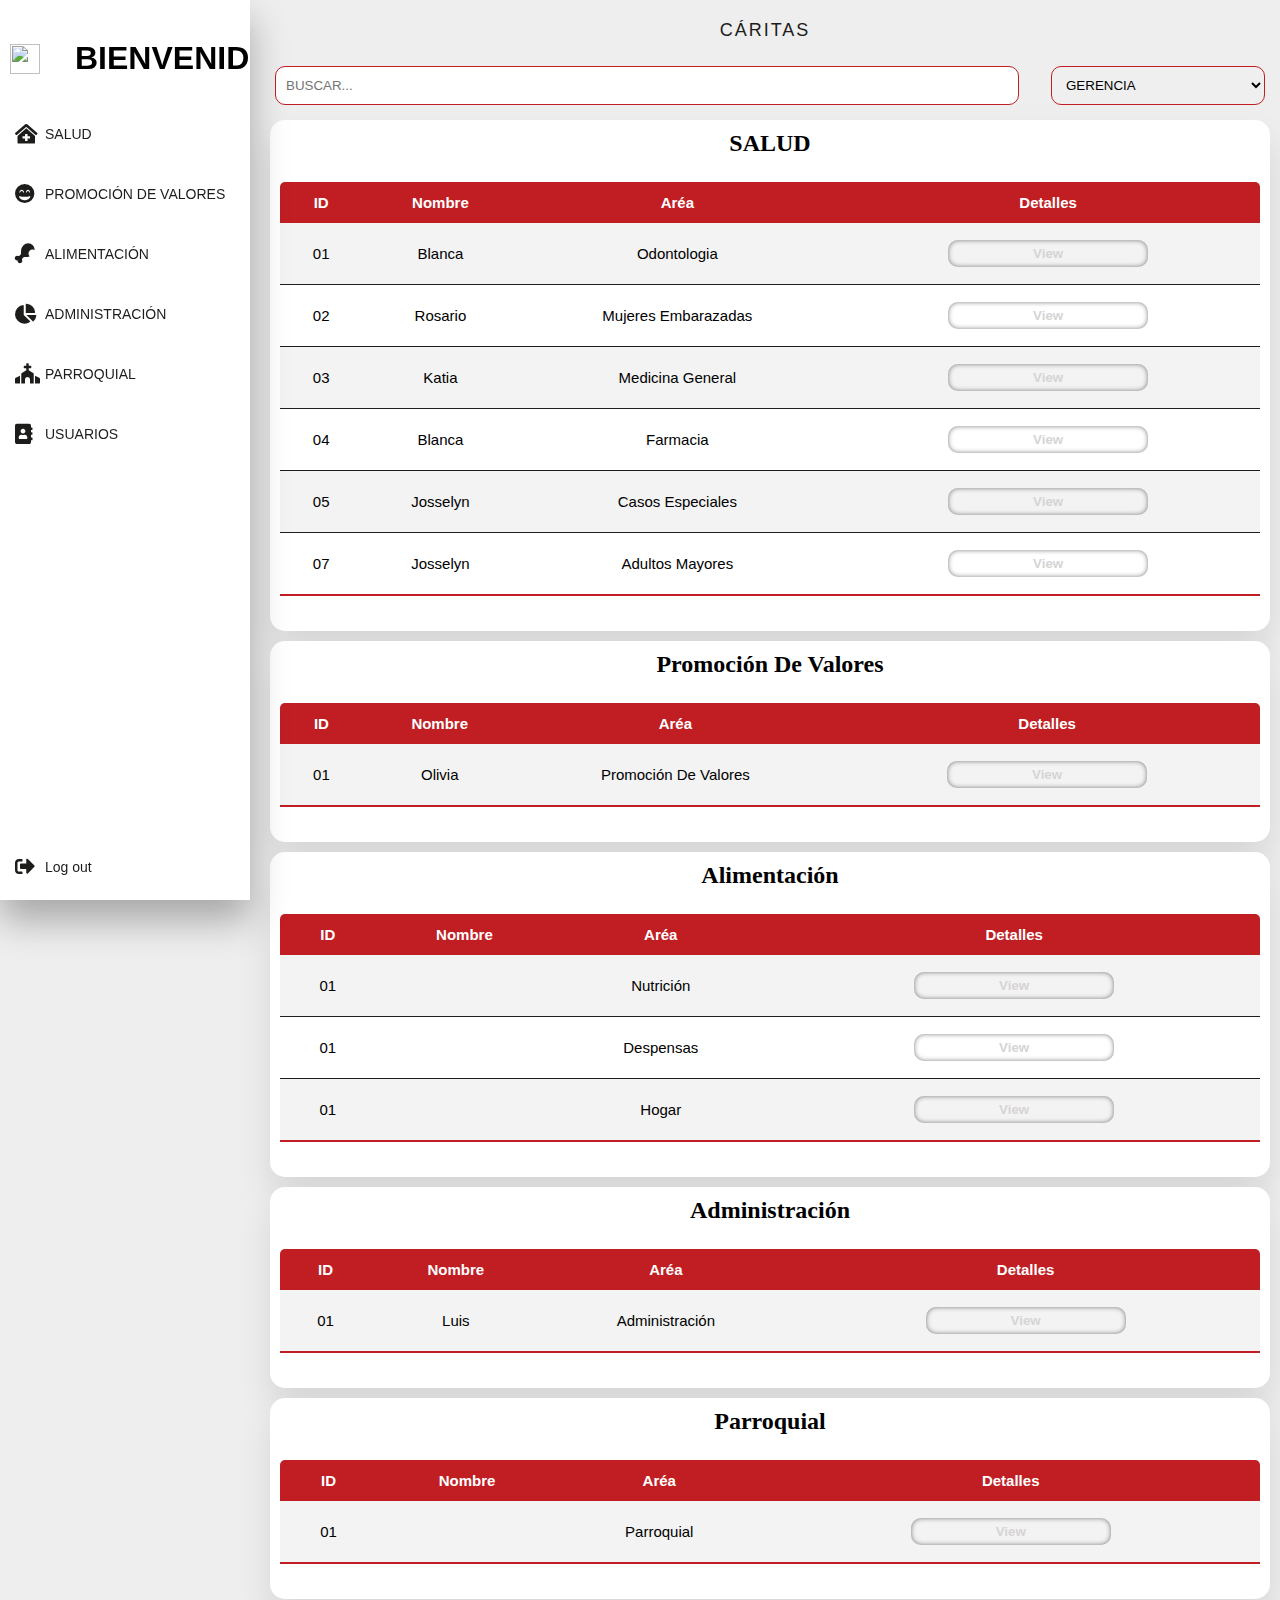
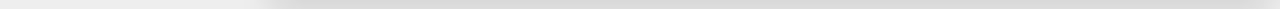
==== index.html @ 65064e95 "Add files via upload" ====
<!DOCTYPE html>
<html lang="en">
<head>
  <meta charset="UTF-8">
  <meta name="viewport" content="width=device-width, initial-scale=1.0">
  <link rel="shortcut icon" href="assets/logo caritas mini.svg">
  <link rel="stylesheet" href="styles.css">
  <link rel="stylesheet" href="https://cdnjs.cloudflare.com/ajax/libs/font-awesome/5.15.4/css/all.min.css" />

  <title>REGISTROS</title>
</head>
<body>
  <body>
    <div class="container">
      <nav>
        <div class="navbar">
          <div class="logo">
            <img src="assets/logo caritas mini.svg" alt="">
            <h1>bienvenido</h1>
          </div>
          <ul>
            <li><a href="salud.html">
              <i class="fas fa-clinic-medical"></i>
              <span class="nav-item">SALUD</span>
            </a></li>
            <li><a href="provalores.html">
              <i class="fas fa-grin-beam"></i>
              <span class="nav-item">PROMOCIÓN DE VALORES</span>
            </a></li>
            <li><a href="alimentacion.html">
              <i class="fas fa-drumstick-bite"></i>
              <span class="nav-item">ALIMENTACIÓN</span>
            </a></li>
            <li><a href="admin.html">
              <i class="fas fa-chart-pie"></i>
              <span class="nav-item">ADMINISTRACIÓN</span>
            </a></li>
            <li><a href="parroquial.html">
              <i class="fas fa-church"></i>
              <span class="nav-item">PARROQUIAL</span>
            </a></li>
            <li><a href="usuarios.html">
              <i class="fas fa-address-book"></i>
              <span class="nav-item">USUARIOS</span>
            </a></li>
            
            <li><a href="login.html" class="logout">
              <i class="fas fa-sign-out-alt"></i>
              <span class="nav-item">Log out</span>
            </a></li>
          </ul>
        </div>
      </nav>

      <section class="main">
        <div class="main-top">
          <p>cáritas</p>
        </div>
        <div class="main-body">
        
        <div class="search_bar">
          <input type="search" placeholder="BUSCAR...">
          <select name="" id="">
            <option>GERENCIA</option>
            <option>Salud</option>
            <option>PROMOCIÓN DE VALORES</option>
            <option>ALIMENTACIÓN</option>
            <option>ADMINISTRACIÓN</option>
            <option>PARROQUIAL</option>
          </select>
         
        </div>
         <!--salud-->
        <section class="tablas">
          <div class="tablas-list">
            <h2 class="alinear-centro">SALUD</h2>
            <table class="table alinear-centro">
              <thead>
                <tr>
                  <th>ID</th>
                  <th>nombre</th>
                  <th>aréa</th>
                  <th>detalles</th>
                </tr>
              </thead>
              <tbody>
                <tr>
                  <td>01</td>
                  <td>blanca</td>
                  <td>odontologia</td>
                  <td><button>View</button></td>
                </tr>
                <tr>
                  <td>02</td>
                  <td>rosario</td>
                  <td>mujeres embarazadas</td>
                  <td><button>View</button></td>
                </tr>
                <tr>
                  <td>03</td>
                  <td>katia</td>
                  <td>medicina general</td>
                  <td><button>View</button></td>
                </tr>
                <tr>
                  <td>04</td>
                  <td>blanca</td>
                  <td>farmacia</td>
                  <td><button>View</button></td>
                </tr>
                <tr>
                  <td>05</td>
                  <td>josselyn</td>
                  <td>casos especiales</td>
                  <td><button>View</button></td>
                </tr>
                
                <tr>
                  <td>07</td>
                  <td>josselyn</td>
                  <td>adultos mayores</td>
                  <td><button>View</button></td>
                </tr>
              </tbody>
            </table>
          </div>
        </section>
        <!--promocion de valores-->
        <section class="tablas">
          <div class="tablas-list">
            <h2 class="alinear-centro">promoción de valores</h2>
            <table class="table alinear-centro">
              <thead>
                <tr>
                  <th>ID</th>
                  <th>nombre</th>
                  <th>aréa</th>
                  <th>detalles</th>
                </tr>
              </thead>
              <tbody>
                <tr>
                  <td>01</td>
                  <td>olivia</td>
                  <td>promoción de valores</td>
                  <td><button>View</button></td>
                </tr>
                </tr>
              </tbody>
            </table>
          </div>
        </section>
         <!--alimentación-->
         <section class="tablas">
          <div class="tablas-list">
            <h2 class="alinear-centro">alimentación</h2>
            <table class="table alinear-centro">
              <thead>
                <tr>
                  <th>ID</th>
                  <th>nombre</th>
                  <th>aréa</th>
                  <th>detalles</th>
                </tr>
              </thead>
              <tbody>
                <tr>
                  <td>01</td>
                  <td></td>
                  <td>nutrición</td>
                  <td><button>View</button></td>
                </tr>
                <tr>
                  <td>01</td>
                  <td></td>
                  <td>despensas</td>
                  <td><button>View</button></td>
                </tr>
                <tr>
                  <td>01</td>
                  <td></td>
                  <td>hogar</td>
                  <td><button>View</button></td>
                </tr>
                
                </tr>
              </tbody>
            </table>
          </div>
        </section>
          <!--admin-->
          <section class="tablas">
            <div class="tablas-list">
              <h2 class="alinear-centro">administración</h2>
              <table class="table alinear-centro">
                <thead>
                  <tr>
                    <th>ID</th>
                    <th>nombre</th>
                    <th>aréa</th>
                    <th>detalles</th>
                  </tr>
                </thead>
                <tbody>
                  <tr>
                    <td>01</td>
                    <td>luis</td>
                    <td>administración</td>
                    <td><button>View</button></td>
                  </tr>
                  
                </tbody>
              </table>
            </div>
          </section>
            <!--parroquial-->
         <section class="tablas">
          <div class="tablas-list">
            <h2 class="alinear-centro">parroquial</h2>
            <table class="table alinear-centro">
              <thead>
                <tr>
                  <th>ID</th>
                  <th>nombre</th>
                  <th>aréa</th>
                  <th>detalles</th>
                </tr>
              </thead>
              <tbody>
                <tr>
                  <td>01</td>
                  <td></td>
                  <td>parroquial</td>
                  <td><button>View</button></td>
                </tr>
               
              </tbody>
            </table>
          </div>
        </section>
</section>

  <script src="script.js"></script>
</body>
</html>
---- styles.css ----
:root {
    /* Colores normales */
    --blanco: #ffffff;
    --gris: #b0b0b0;
    /* Colores establecidos */
    --primario: #C01E23;
    --secundario: #1d1d1b;
    /* Fuentes de texto */
    --fuente_primaria: "Calibri", sans-serif;   
}
h1{margin: 30px 30px;}
h2{font-family: 'Calibri';}
.alinear-centro{text-align: center}

@import url("https://fonts.googleapis.com/css2?family=Poppins:wght@400;500;600;700");
*{
  margin: 0;
  padding: 0;
  outline: none;
  border: none;
  text-decoration: none;
  box-sizing: border-box;
  font-family: "Poppins", sans-serif;
}
body{
  background: #eeeeee;
  height: 100vh;
  
}

.container{
  display: flex;
} /*body login*/
.cuerpo{
  background-color: var(--primario);
  display: flex;
  justify-content: center;
  align-items: center;
  width: 100%;
  height: 100%;
}
nav{
  position: fixed;
  height: 100vh;
  background: var(--blanco);
  width: 250px;
  overflow: hidden;
  z-index: 1000;
  box-shadow: 0 20px 35px rgba(0, 0, 0, 0.3);
}

li{
  list-style-type: none;
  
}
.logo{
  text-align: center;
  align-items: center; /* Centra verticalmente los elementos */
  display: flex;
  margin: 10px 0 0 10px;
  text-transform: uppercase;
}
.logo img{
  width: 30px;
  height: 30px;
  margin-right: 5px; /* Espacio entre la imagen y el texto */
}

/*elementos del sidemenu*/
a{
  color: var(--secundario);
  font-size: 14px;
  display: table;
  width: 500px;
  padding: 15px;
  transition: background-color 0.3s ease;
  left: 0;
  
}
a:hover{
  background-color: var(--primario);
  color: var(--blanco);

}

/*iconos sidemenu*/
nav .fas{
  position: relative;
  width: 20px;
  height: 30px;
  top: 2px;
  font-size: 20px;
}
.nav-item{
  position: relative;
  text-decoration: none;
  margin-left: 10px;
}

.logout{
  position: absolute;
  bottom: 0;

}

/* Main Section */
.main{
  width: 100%;
  margin-left: 250px;
}
.main-top{
  width: 100%;
  margin-top: 10px;
  padding: 10px;
  text-align: center;
  font-size: 18px;
  letter-spacing: 2px;
  text-transform: uppercase;
  color: var(--secundario);
}
.main-body{
  padding: 10px 10px 10px 20px;
}
/*barra superior*/
.search_bar{
  display: flex;
  padding: 5px;
  justify-content: space-between;
  
}
.search_bar input{
  width: 80%;
  padding: 10px;
  border: 1px solid var(--primario);
  border-radius: 10px;
  
}
.search_bar input:focus{
  border: 1px solid var(--secundario);
}
.search_bar select{
  border: 1px solid var(--primario);
  padding: 10px;
  margin-left: 2rem;
  border-radius: 10px;
}

  /*tabla*/
.tablas{
  margin-top: 10px;
  text-transform: capitalize;
}
.tablas-list{
  width: 100%;
  padding: 10px;
  margin-top: 5px;
  background: var(--blanco);
  border-radius: 15px;
  box-shadow: 0 20px 35px rgba(0, 0, 0, 0.1);
}
.table{
  border-collapse: collapse;
  margin: 25px 0;
  font-size: 15px;
  min-width: 100%;
  overflow: hidden;
  border-radius: 5px 5px 0 0;
}
table thead tr{
  color: var(--blanco);
  background: var(--primario);
  text-align: center;
}
.table th,
.table td{
  padding: 12px 15px;
}
.table tbody tr{
  border-bottom: 1px solid var(--secundario);
}
.table tbody tr:nth-of-type(odd){
  background: #f3f3f3;
}

.table tbody tr:last-of-type{
  border-bottom: 2px solid var(--primario);
}
.table button{
  padding: 6px 10px;
  border-radius: 10px;
  cursor: pointer;
  background: transparent;
  border: none;
}
.table button:hover{
  background: var(--primario);
  color: #fff;
  transition: 0.5rem;
}
  
  .login-container {
    text-align: center;
    width: 90%;
  }
  
  .login-container img {
    width:40%;
    margin-bottom: 50px;
  }
  
  #login-form {
    display: inline-block;
  }
  
  input[type="text"],
  input[type="password"],
  button {
    width: 70%;
    padding: 18px;
    margin: 5px;
    border: 1px solid --primario ;
    border-radius: 50px;
    border: 2px solid var(--secundario);
    box-shadow: inset 0 0 5px rgba(0, 0, 0, 0.5);
  }

.password-container {
    position: relative;
  }

#toggle-password {
    position: absolute;
    top: 50%;
    right: 10px;
    transform: translateY(-50%);
    border: none;
    background: none;
    cursor: pointer;
    box-shadow: none;
  }
  
  button {
    width: 200px;
    background-color: var(--primario);
    color: rgb(214, 212, 212);
    font-weight: bold;
    cursor: pointer;
    border-radius: 50px;
  }
  
  button:hover {
    background-color: var(--secundario);
    transition: all 250ms ease-in;
  }

/*boton de menu*/
.boton {
  position: fixed;
  bottom: -10px; /* Ajusta la distancia desde la parte inferior */
  right: 20px; /* Ajusta la distancia desde la derecha */
}

  #mmeennuu {
    display: none;
  }
  
  #mmeennuu:checked ~ .menu {
    width: 1050px;
    border-radius: 15px;
    background-color: var(--blanco);
    border: 3px solid var(--secundario);
    height: 65px;
  }
  #mmeennuu:checked ~ .menu > ul {
    display: inline;
    opacity: 1;
  }
  #mmeennuu:checked ~ .menu > .barry {
    display: none;
  }
  
  .menu {
    display: inline-block;
    background-color: var(--secundario);
    width: 80px;
    height: 80px;
    border-radius: 50%;
    margin: 30px auto;
    overflow: hidden;
    cursor: pointer;
    transition: all 0.5s ease-in-out;
    -webkit-transition: all 0.5s ease-in-out;
    -moz-transition: all 0.5s ease-in-out;
    -o-transition: all 0.5s ease-in-out;
    -ms-transition: all 0.5s ease-in-out;
  }
  .menu div.barry {
    width: 30px;
    margin: 30px auto;
  }
  .menu div.barry .bar {
    display: block;
    width: 100%;
    height: 5px;
    margin-top: 3px;
    border-radius: 2px;
    background-color: var(--blanco);
  }
  .menu ul {
    opacity: 0;
    display: none;
    transition: all 0.5s ease-in-out;
    -webkit-transition: all 0.5s ease-in-out;
    -moz-transition: all 0.5s ease-in-out;
    -o-transition: all 0.5s ease-in-out;
    -ms-transition: all 0.5s ease-in-out;
    list-style-type: none;
    padding: 0;
    width: 500px;
    text-align: center;
    margin-bottom: 0;
  }
  .menu ul li {
    display: inline;
    
  }
  .menu ul li a {
    text-decoration: none;
    display: inline-block;
    padding: 15px 25px;
    color: var(--primario);
    font-size: 20px;
    transition: all 0.3s ease-in-out;
    -webkit-transition: all 0.3s ease-in-out;
    -moz-transition: all 0.3s ease-in-out;
    -o-transition: all 0.3s ease-in-out;
    -ms-transition: all 0.3s ease-in-out;
    border: 3px solid transparent;
    border-radius: 5px;
    width: 33%;
  }
  .menu ul li a:hover {
    color: var(--blanco);
  }
  .menu ul li a:target {
    border-bottom-color: #F44336;
  }
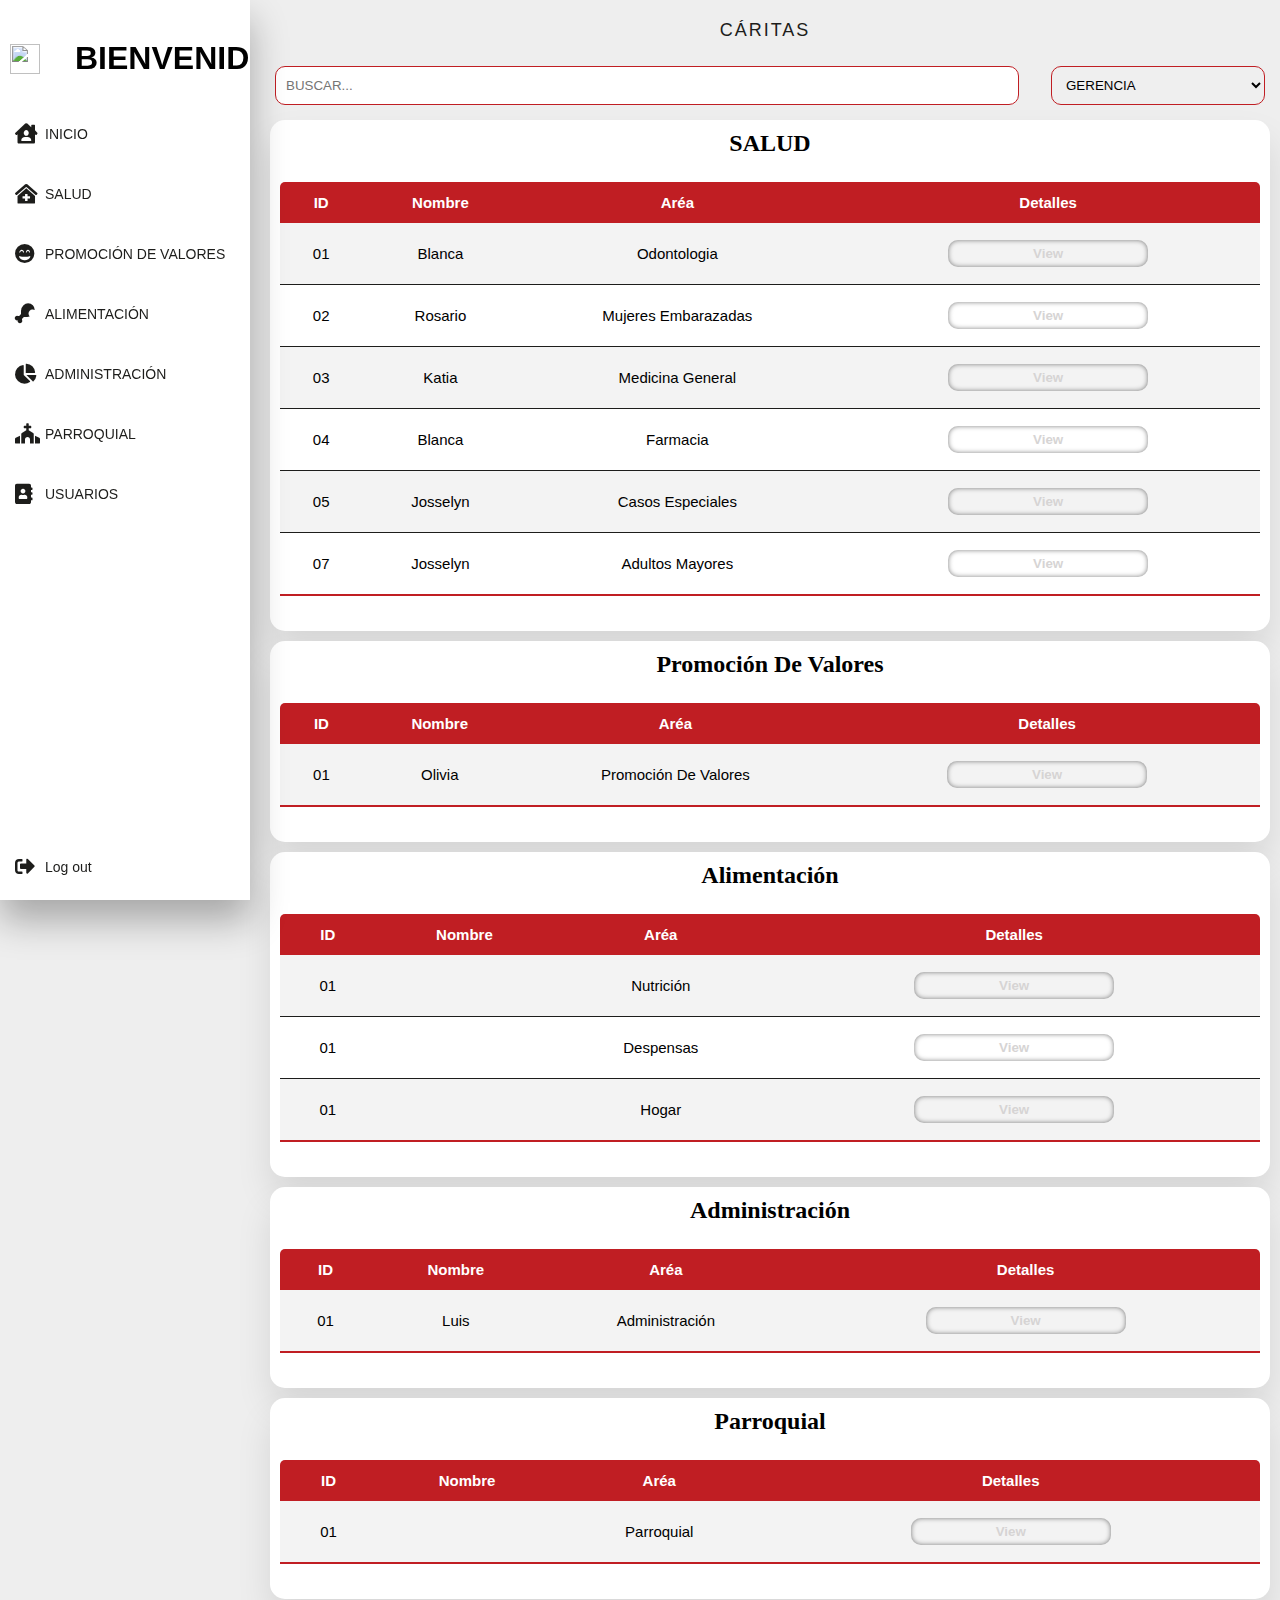
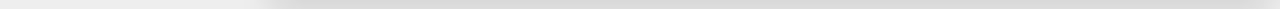
==== commit 348f2f67: "version 4" ====
--- a/index.html
+++ b/index.html
@@ -19,6 +19,10 @@
             <h1>bienvenido</h1>
           </div>
           <ul>
+            <li><a href="index.html">
+              <i class="	fas fa-house-user"></i>
+              <span class="nav-item">INICIO</span>
+            </a></li>
             <li><a href="salud.html">
               <i class="fas fa-clinic-medical"></i>
               <span class="nav-item">SALUD</span>
